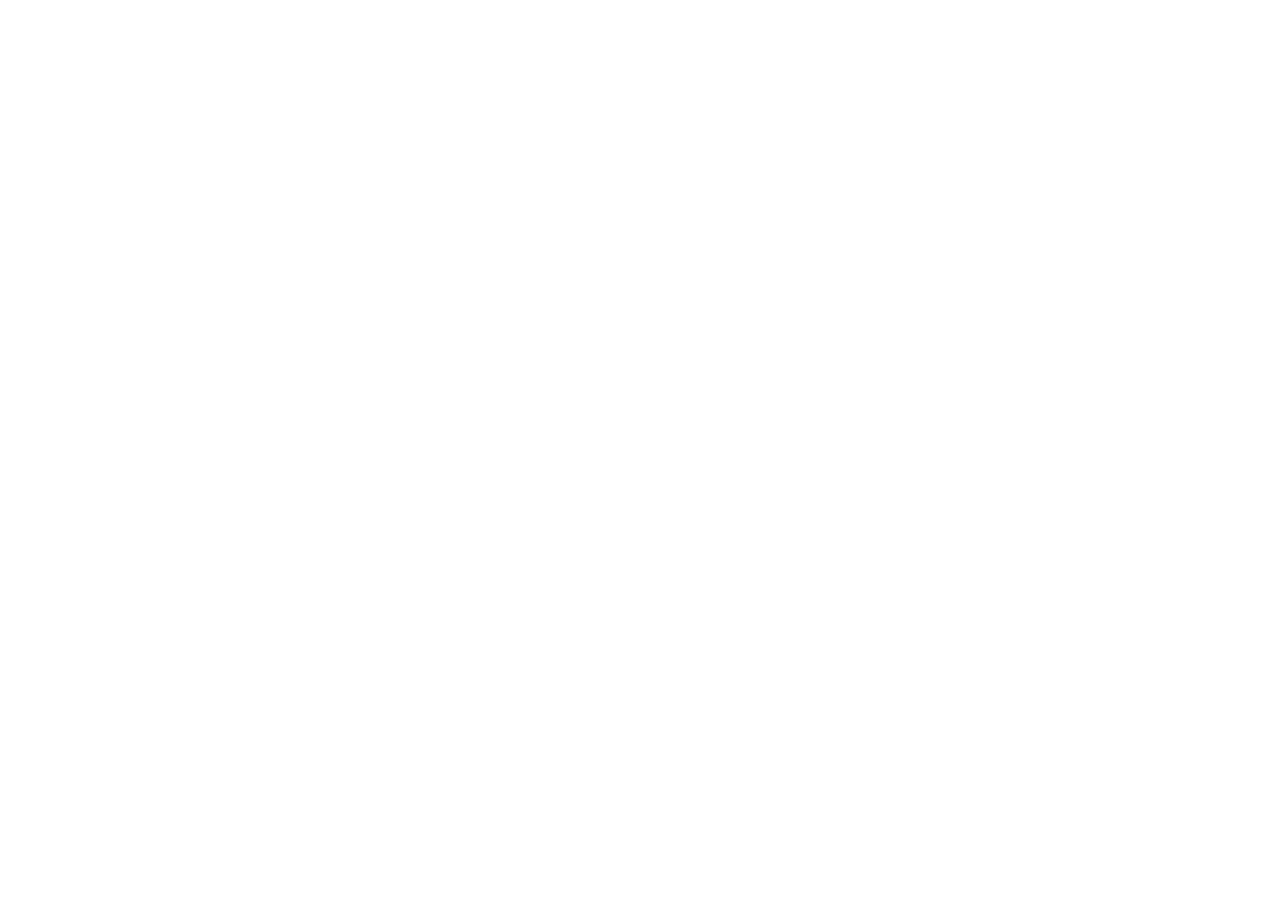
==== index.html @ f805158b "Add files via upload" ====
<!DOCTYPE html>
<html lang="en">

<head>
    <meta charset="UTF-8">
    <meta name="viewport" content="width=device-width, initial-scale=1.0">
    <title>Neel's Paradise</title>
	<link rel="shortcut icon" type="image/png" href="BIN/PNG/TS.png">
    <!-- CSS File -->
    <link rel="stylesheet" href="styles.css">
    <!-- Bootstrap Icons -->
    <link rel="stylesheet" href="https://cdn.jsdelivr.net/npm/bootstrap-icons@1.11.3/font/bootstrap-icons.min.css">
</head>

<body>
    <video autoplay loop muted>
        <source src="BIN/BGV.mp4">
    </video>
    <nav class="navbar">
        <div class="container">
            <a href="#" class="logo">Neel's Paradise</a>
            <ul>
                <li><a href="index.html">Home</a></li>
                <li><a href="https://github.com/neel0210">Github</a></li>
                <li><a href="BIN/CV.html">CV</a></li>
                <li><a href="https://neel0210.github.io/">Downloads</a></li>
            </ul>
        </div>
    </nav>

    <main class="container">
        <div class="page-content">
            <div class="inner-content">
                <h1 class="heading">Neel0210</h1>
                <p></p>
                <div class="buttons">
                    <a href="https://www.instagram.com/neel_0210/">Instagram</a>
                    <a href="projects.html">Projects</a>
                </div>
            </div>
        </div>
    </main>
</body>

</html>
---- styles.css ----
/* Font Family  */
@font-face { font-family: 'AngryBirds'; src: url('BIN/fonts/angrybirds-regular.ttf') format('truetype');}
@font-face { font-family: 'naruto'; src: url('BIN/fonts/naruto.ttf') format('truetype');}


*, ::before, ::after {
    margin: 0;
    padding: 0;
    transition: .3s;
    box-sizing: border-box;
    color: #fff;
}

video {
    position: absolute;
    left: 0;
    top: 0;
    height: 100%;
    width: 100%;
    object-fit: cover;
    pointer-events: none;
    z-index: -1;
    transition: 1s;
}

.container {
    max-width: 950px;
    margin: auto;
}

.navbar {
    padding: 12px 10px;
}

.navbar .container {
    display: flex;
    justify-content: space-between;
    align-items: center;
}

.navbar .logo {
	font-family: 'AngryBirds', sans-serif;
    text-decoration: none;
    font-size: 2rem;
}

.navbar ul {
    list-style-type: none;
    display: flex;
}

.navbar ul a {
    display: block;
    text-decoration: none;
    margin: 0 10px;
    padding: 8px 16px;
    font-family: 'AngryBirds', sans-serif;
    position: relative;
}

.navbar ul:has(a:hover) a:not(:hover) {
    filter: blur(10px);
}

.page-content {
    text-align: center;
    margin-top: 12rem;
    padding: 0 10px;
}

.page-content .inner-content .heading {
    font-size: 16rem;
    font-family: 'AngryBirds', sans-serif;
}

.page-content .inner-content p {
    font-family: 'AngryBirds', sans-serif;
}

.page-content .buttons {
    display: flex;
    justify-content: center;
    margin-top: 20px;
}

.page-content .buttons a {
    display: block;
    font-family: 'AngryBirds', sans-serif;
    text-decoration: none;
    margin: 0 16px;
    padding: 10px 12px;
    border-radius: 6px;
    font-size: 13px;
    min-width: 120px;
    text-align: center;
    position: relative;
    backdrop-filter: blur(60px);
    overflow: hidden;
    z-index: 1;
    border: 1px solid #ffffff1e;
}

.page-content .buttons a.active {
    background-color: #e1340d;
}

.page-content .buttons a.active:hover {
    box-shadow: 0 0 40px rgb(253, 2, 2);
}

.page-content .buttons a:nth-child(2)::before {
    content: '';
    position: absolute;
    left: -100%;
    top: 0;
    width: 100%;
    height: 100%;
    background: linear-gradient(40deg, #ffffff00, #ffffff20, #ffffff00);
    z-index: -1;
}

.page-content .buttons a:nth-child(2):hover::before { 
    left: 100%;
}

.page-content .buttons a:nth-child(2):hover {
    transition-delay: .3s;
    box-shadow: 0 0 40px rgb(238, 5, 5);
    background-color: #ff310c;
}

.page-content .social-links {
    margin-top: 6rem;
    display: flex;
    justify-content: center;
}

.page-content .social-links a {
    display: block;
    height: 40px;
    width: 40px;
    margin: 0 10px;
    border-radius: 99px;
    display: flex;
    justify-content: center;
    align-items: center;
    text-decoration: none;
    backdrop-filter: blur(160px);
    background: #c624f71e;
    overflow: hidden;
    position: relative;
    z-index: 1;
}

.page-content .social-links a::after {
    content: '';
    position: absolute;
    left: 0;
    bottom: 0;
    width: 100%;
    height: 0%;
    background: #f15405;
    z-index: -1;
}

.page-content .social-links a:hover::after { 
    height: 100%;
}

.container {
    display: flex;
    justify-content: space-between;
}

.card {
    font-family: 'naruto', sans-serif;
    font-size: 13px;
    width: 225px;
    height: 245px;
    background: rgba(0, 0, 0, 0.5);
    backdrop-filter: blur(5px);
    border-radius: 10px;
    overflow: hidden;
	position: relative;
    padding: 20px;
    box-sizing: border-box;
	transition: width 0.3s ease-in-out;
    display: block;
    flex-direction: column;
    justify-content: center;
    align-items: center;
    text-align: center;
    margin: 20px;
}

h2, p {
    font-family: 'AngryBirds', sans-serif;
    font-size: 15px;
	color: #fff;
    margin: 0;
}

.content {
    width: 100%;
    height: 100%;
    position: absolute;
    top: 0;
    left: 0;
    background-color: rgba(0, 0, 0, 0.7); /* Semi-transparent background color */
    padding: 20px;
    box-sizing: border-box;
    opacity: 0; /* Initially hide content */
    transition: opacity 0.3s ease-in-out; /* Add transition for smooth opacity change */
}

.card:hover {
    transform: scale(1.05);
	width: 155px;
}

.card:hover .content {
    opacity: 1;
}

.row {
    display: flex;
    justify-content: space-between;
    flex-wrap: wrap;
}

.round-image {
    width: 85%;
    height: auto;
    border-radius: 100%;
	object-fit: cover;
	display: block;
    margin: 0 auto 15px; /* Center the image */
	transition: transform 0.3s ease-in-out;
}

.card a {
    pointer-events: auto; /* Ensure links are clickable */
    /* other link styles... */
}

.content-container {
    height: calc(100vh - 200px); /* Adjust the height based on your navbar's height */
    overflow-y: auto; /* Enable vertical scrolling */
    padding-top: 56px; /* Adjust padding to avoid content being hidden behind the navbar */
}

@media only screen and (max-width: 768px) {
    video {
        position: absolute;
        left: 0;
        top: 0;
        height: 100%;
        width: 100%;
        object-fit: cover;
        pointer-events: none;
        z-index: -1;
        transition: 1s;
    }
    .container {
        max-width: fit-content;
        margin: auto;
        flex-direction: column;
        align-items: flex-start;
    }
    
    .navbar {
        padding: 12px 10px;
    }
    
    .navbar .container {
        display: flex;
        justify-content: space-between;
        align-items: center;
    }
    
    .navbar .logo {
        font-family: 'AngryBirds', sans-serif;
        text-decoration: none;
        font-size: 2rem;
    }
    
    .navbar ul {
        list-style-type: none;
        display: flex;
        /* flex-direction: column; */
        /* align-items: flex-start; */
    }
    
    .navbar ul a {
        display: block;
        text-decoration: none;
        margin: 10px 0;
        padding: 8px 16px;
        font-family: 'AngryBirds', sans-serif;
        position: relative;
    }
    
    .navbar ul:has(a:hover) a:not(:hover) {
        filter: blur(10px);
    }

    .navbar ul li {
        margin: 10px 0;
    }
    
    .page-content .inner-content .heading {
        font-size: 5rem;
    }
    
  }
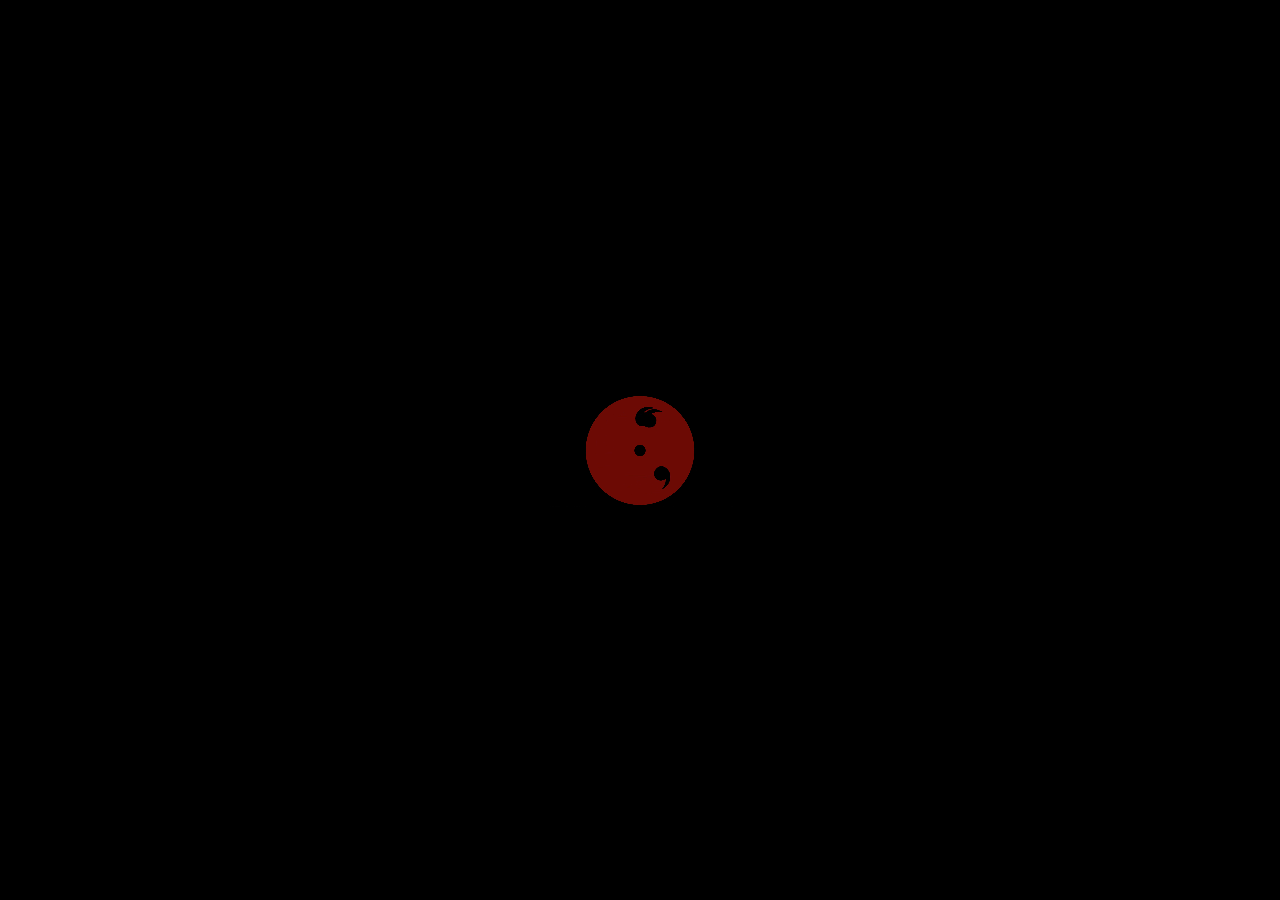
==== commit 80368ac5: "Add files via upload" ====
--- a/index.html
+++ b/index.html
@@ -4,21 +4,53 @@
 <head>
     <meta charset="UTF-8">
     <meta name="viewport" content="width=device-width, initial-scale=1.0">
-    <title>Neel's Paradise</title>
-	<link rel="shortcut icon" type="image/png" href="BIN/PNG/TS.png">
+    <title>GOKU's Paradise</title>
+    <link rel="shortcut icon" type="image/png" href="BIN/PNG/TS.png">
     <!-- CSS File -->
     <link rel="stylesheet" href="styles.css">
     <!-- Bootstrap Icons -->
     <link rel="stylesheet" href="https://cdn.jsdelivr.net/npm/bootstrap-icons@1.11.3/font/bootstrap-icons.min.css">
+    <style>
+        /* CSS for loading video */
+        .loading-gif {
+            position: fixed;
+            top: 0;
+            left: 0;
+            width: 100%;
+            height: 100%;
+            background-color: #000; /* Change background color to black */
+            display: flex;
+            justify-content: center;
+            align-items: center;
+            z-index: 9999; /* Ensure it's above other elements */
+        }
+
+        .loading-gif video {
+            width: 200px; /* Adjust the size of the loading video */
+            height: auto;
+        }
+
+        /* Hide the loading GIF after 4 seconds */
+        .hide {
+            display: none;
+        }
+    </style>
 </head>
 
 <body>
+    <!-- GIF -->
+    <div class="loading-gif">
+        <video autoplay loop muted>
+            <source src="BIN/PNG/1.mp4" type="video/mp4">
+        </video>
+    </div>
+
     <video autoplay loop muted>
         <source src="BIN/BGV.mp4">
     </video>
     <nav class="navbar">
         <div class="container">
-            <a href="#" class="logo">Neel's Paradise</a>
+            <a href="#" class="logo">GOKU's Paradise</a>
             <ul>
                 <li><a href="index.html">Home</a></li>
                 <li><a href="https://github.com/neel0210">Github</a></li>
@@ -28,7 +60,7 @@
         </div>
     </nav>
 
-    <main class="container">
+    <main class="container hide">
         <div class="page-content">
             <div class="inner-content">
                 <h1 class="heading">Neel0210</h1>
@@ -40,6 +72,14 @@
             </div>
         </div>
     </main>
+
+    <script>
+        // Wait for 4 seconds and then hide the loading GIF and show the main content
+        setTimeout(function () {
+            document.querySelector('.loading-gif').classList.add('hide');
+            document.querySelector('main').classList.remove('hide');
+        }, 2700);
+    </script>
 </body>
 
 </html>
--- a/styles.css
+++ b/styles.css
@@ -9,6 +9,20 @@
     transition: .3s;
     box-sizing: border-box;
     color: #fff;
+}
+
+.loading-gif video {
+    width: 100%; /* Adjust the width to fill the container */
+    height: 100%; /* Adjust the height to fill the container */
+    object-fit: contain; /* Ensure the entire video is visible */
+    position: absolute; /* Position the video within the container */
+    top: 50%; /* Center the video vertically */
+    left: 50%; /* Center the video horizontally */
+    transform: translate(-50%, -50%); /* Center the video precisely */
+}
+
+.hide {
+    display: none;
 }
 
 video {
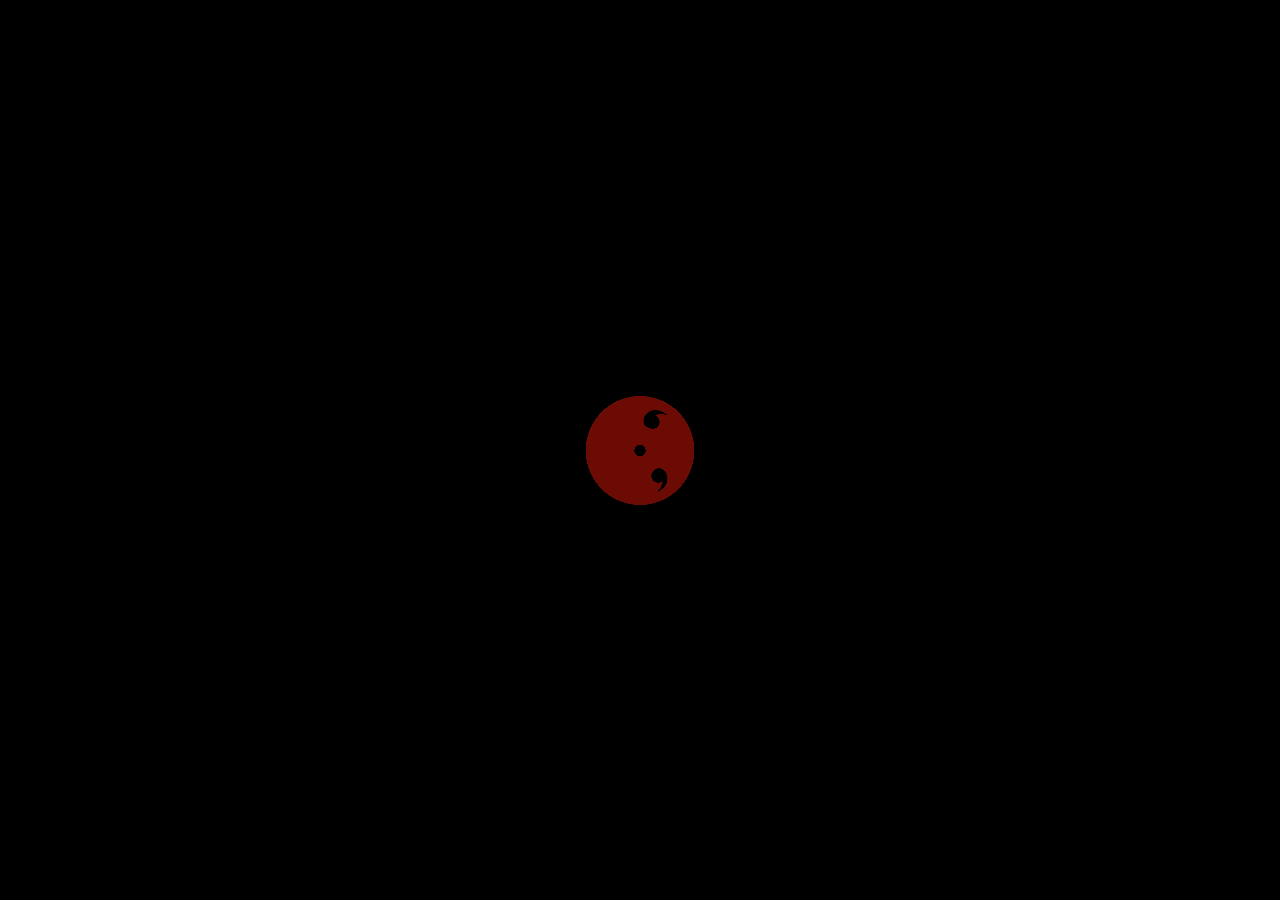
==== commit 61a18819: "Add files via upload" ====
--- a/index.html
+++ b/index.html
@@ -53,9 +53,8 @@
             <a href="#" class="logo">GOKU's Paradise</a>
             <ul>
                 <li><a href="index.html">Home</a></li>
-                <li><a href="https://github.com/neel0210">Github</a></li>
-                <li><a href="BIN/CV.html">CV</a></li>
-                <li><a href="https://neel0210.github.io/">Downloads</a></li>
+				<li><a href="#" onclick="showLoadingAndRedirect('BIN/PNG/2.mp4', 'https://github.com/neel0210')">Github</a></li>
+				<li><a href="#" onclick="showLoadingAndRedirect('BIN/PNG/2.mp4', 'https://neel0210.github.io/')">Downloads</a></li>
             </ul>
         </div>
     </nav>
@@ -66,20 +65,14 @@
                 <h1 class="heading">Neel0210</h1>
                 <p></p>
                 <div class="buttons">
-                    <a href="https://www.instagram.com/neel_0210/">Instagram</a>
-                    <a href="projects.html">Projects</a>
+                    <a href="#" onclick="showLoadingAndRedirect('BIN/PNG/2.mp4', 'https://www.instagram.com/neel_0210/')">Instagram</a>
+					<a href="#" onclick="showLoadingAndRedirect('BIN/PNG/2.mp4', 'projects.html')">Projects</a>
+					<a href="#" onclick="showLoadingAndRedirect('BIN/PNG/2.mp4', 'https://twitter.com/Neel_0210')">X</a>
                 </div>
             </div>
         </div>
     </main>
-
-    <script>
-        // Wait for 4 seconds and then hide the loading GIF and show the main content
-        setTimeout(function () {
-            document.querySelector('.loading-gif').classList.add('hide');
-            document.querySelector('main').classList.remove('hide');
-        }, 2700);
-    </script>
+	<script src="script.js"></script>
 </body>
 
 </html>
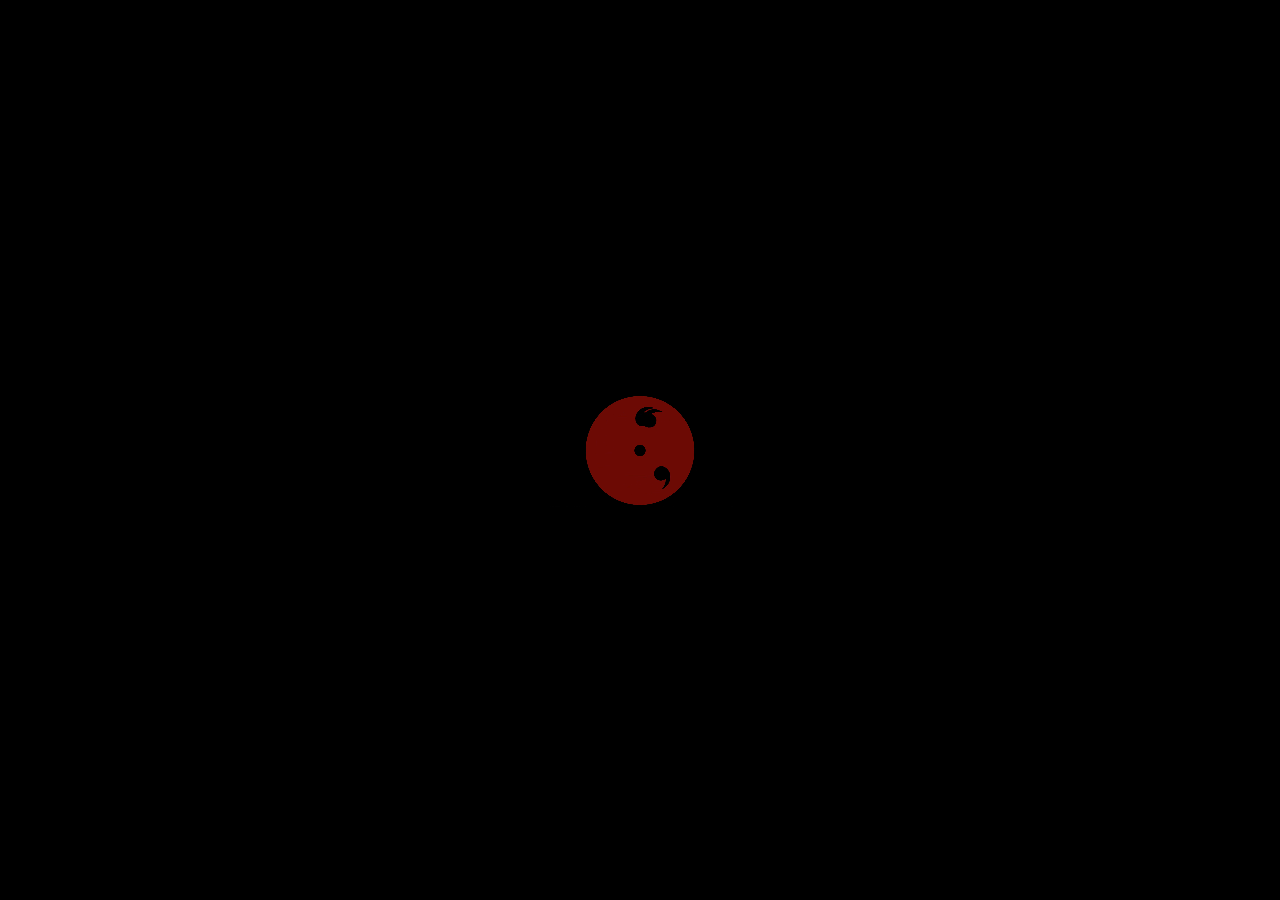
==== commit cc7fa380: "Update index.html" ====
--- a/index.html
+++ b/index.html
@@ -40,7 +40,7 @@
 <body>
     <!-- GIF -->
     <div class="loading-gif">
-        <video autoplay loop muted>
+        <video autoplay loop muted playsinline>
             <source src="BIN/PNG/1.mp4" type="video/mp4">
         </video>
     </div>
--- a/styles.css
+++ b/styles.css
@@ -11,7 +11,22 @@
     color: #fff;
 }
 
+.loading-gif {
+    position: fixed;
+    top: 0;
+    left: 0;
+    width: 100vw; /* Use viewport width */
+    height: 100vh; /* Use viewport height */
+    background-color: #000; /* Change background color to black */
+    display: flex;
+    justify-content: center;
+    align-items: center;
+    z-index: 9999; /* Ensure it's above other elements */
+}
+
 .loading-gif video {
+	max-width: 100%;
+	max-height: 100%;
     width: 100%; /* Adjust the width to fill the container */
     height: 100%; /* Adjust the height to fill the container */
     object-fit: contain; /* Ensure the entire video is visible */
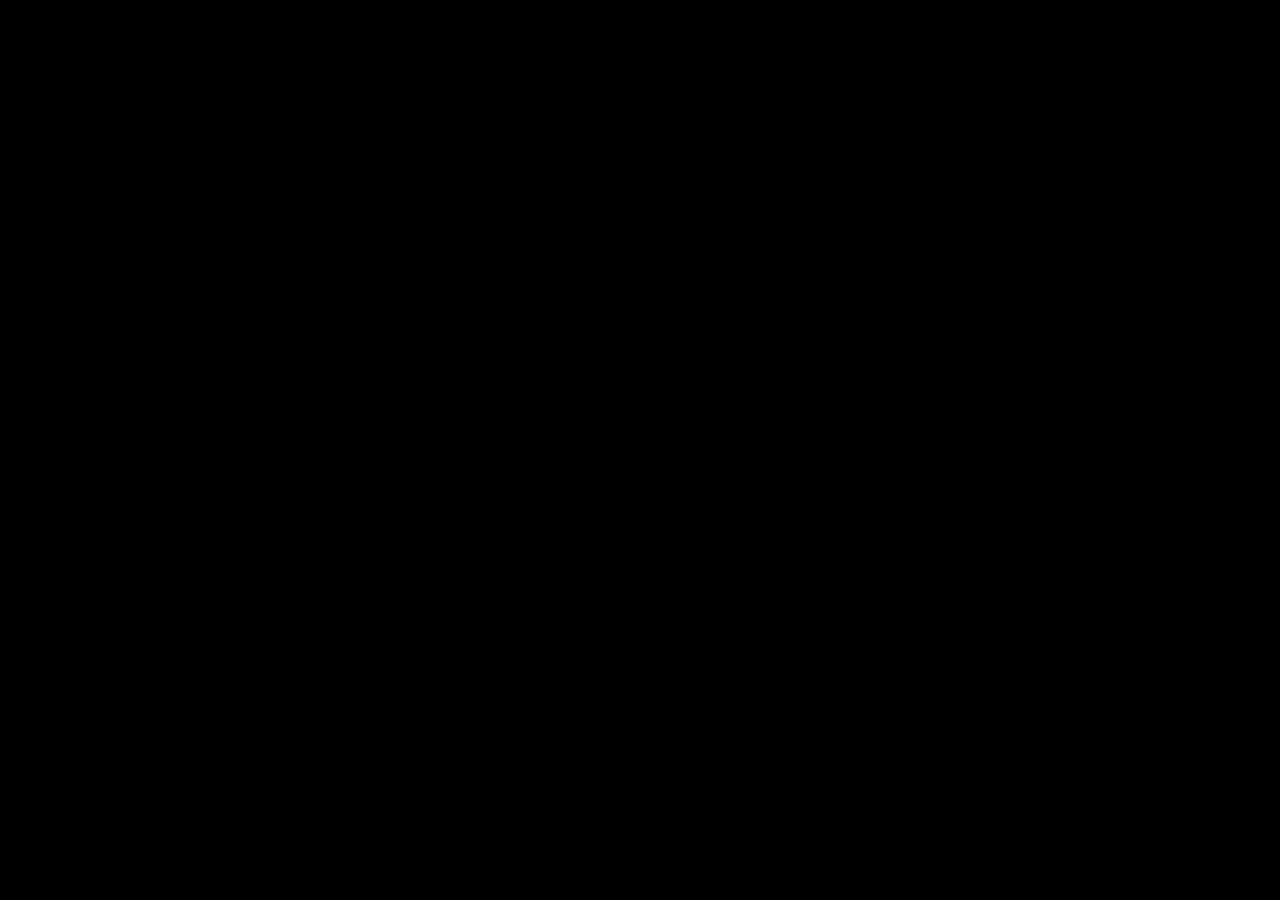
==== commit 1afaa7dc: "Update index.html" ====
--- a/index.html
+++ b/index.html
@@ -45,9 +45,11 @@
         </video>
     </div>
 
-    <video autoplay loop muted>
-        <source src="BIN/BGV.mp4">
+    <div class="loading-gif" id="loadingGif">
+    <video id="backgroundVideo" loop muted playsinline>
+        <source src="BIN/BGV.mp4" type="video/mp4">
     </video>
+</div>
     <nav class="navbar">
         <div class="container">
             <a href="#" class="logo">GOKU's Paradise</a>
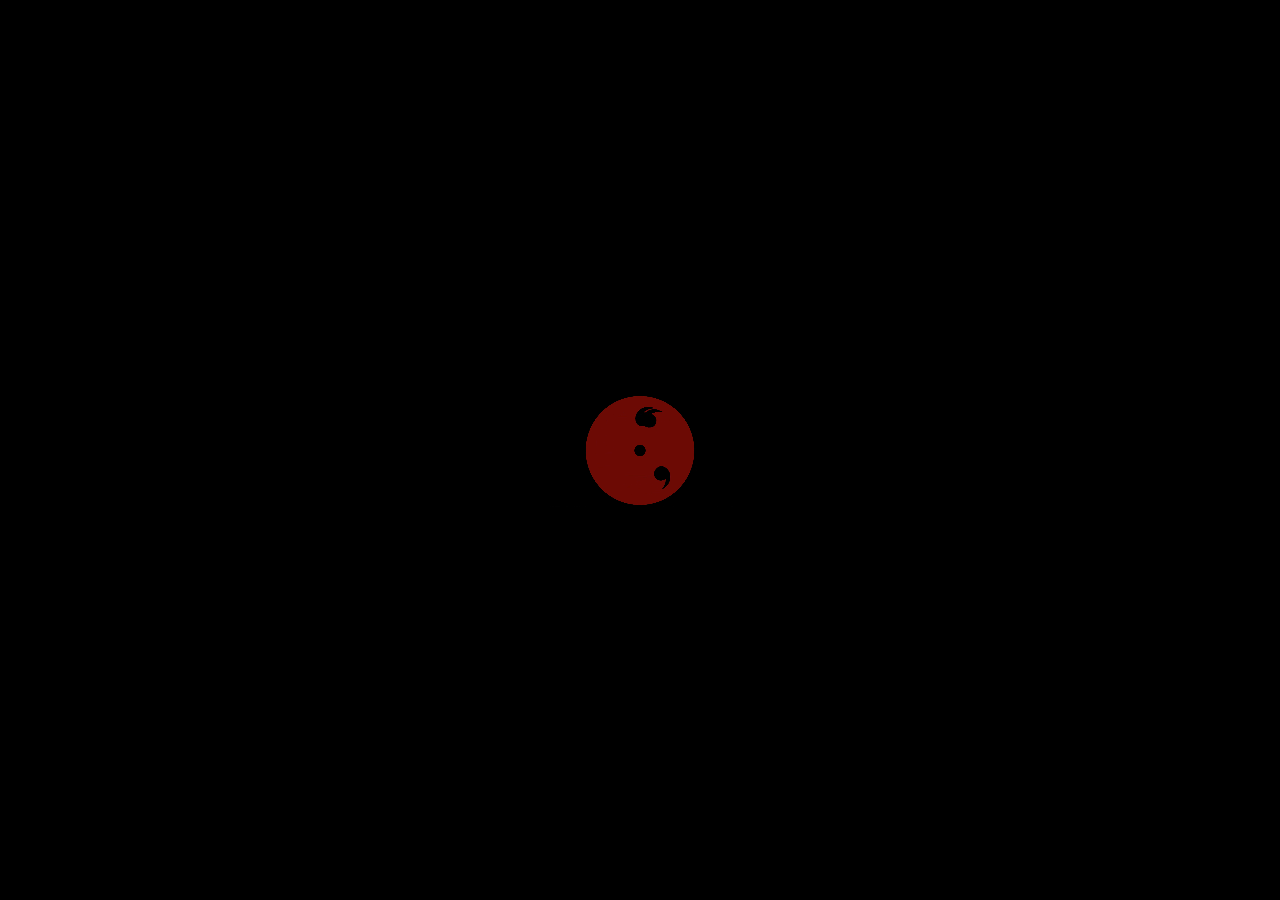
==== commit 25fb3979: "Add files via upload" ====
--- a/index.html
+++ b/index.html
@@ -40,16 +40,14 @@
 <body>
     <!-- GIF -->
     <div class="loading-gif">
-        <video autoplay loop muted playsinline>
+        <video autoplay loop muted>
             <source src="BIN/PNG/1.mp4" type="video/mp4">
         </video>
     </div>
 
-    <div class="loading-gif" id="loadingGif">
-    <video id="backgroundVideo" loop muted playsinline>
-        <source src="BIN/BGV.mp4" type="video/mp4">
+    <video autoplay loop muted>
+        <source src="BIN/BGV.mp4">
     </video>
-</div>
     <nav class="navbar">
         <div class="container">
             <a href="#" class="logo">GOKU's Paradise</a>
--- a/styles.css
+++ b/styles.css
@@ -11,22 +11,7 @@
     color: #fff;
 }
 
-.loading-gif {
-    position: fixed;
-    top: 0;
-    left: 0;
-    width: 100vw; /* Use viewport width */
-    height: 100vh; /* Use viewport height */
-    background-color: #000; /* Change background color to black */
-    display: flex;
-    justify-content: center;
-    align-items: center;
-    z-index: 9999; /* Ensure it's above other elements */
-}
-
 .loading-gif video {
-	max-width: 100%;
-	max-height: 100%;
     width: 100%; /* Adjust the width to fill the container */
     height: 100%; /* Adjust the height to fill the container */
     object-fit: contain; /* Ensure the entire video is visible */
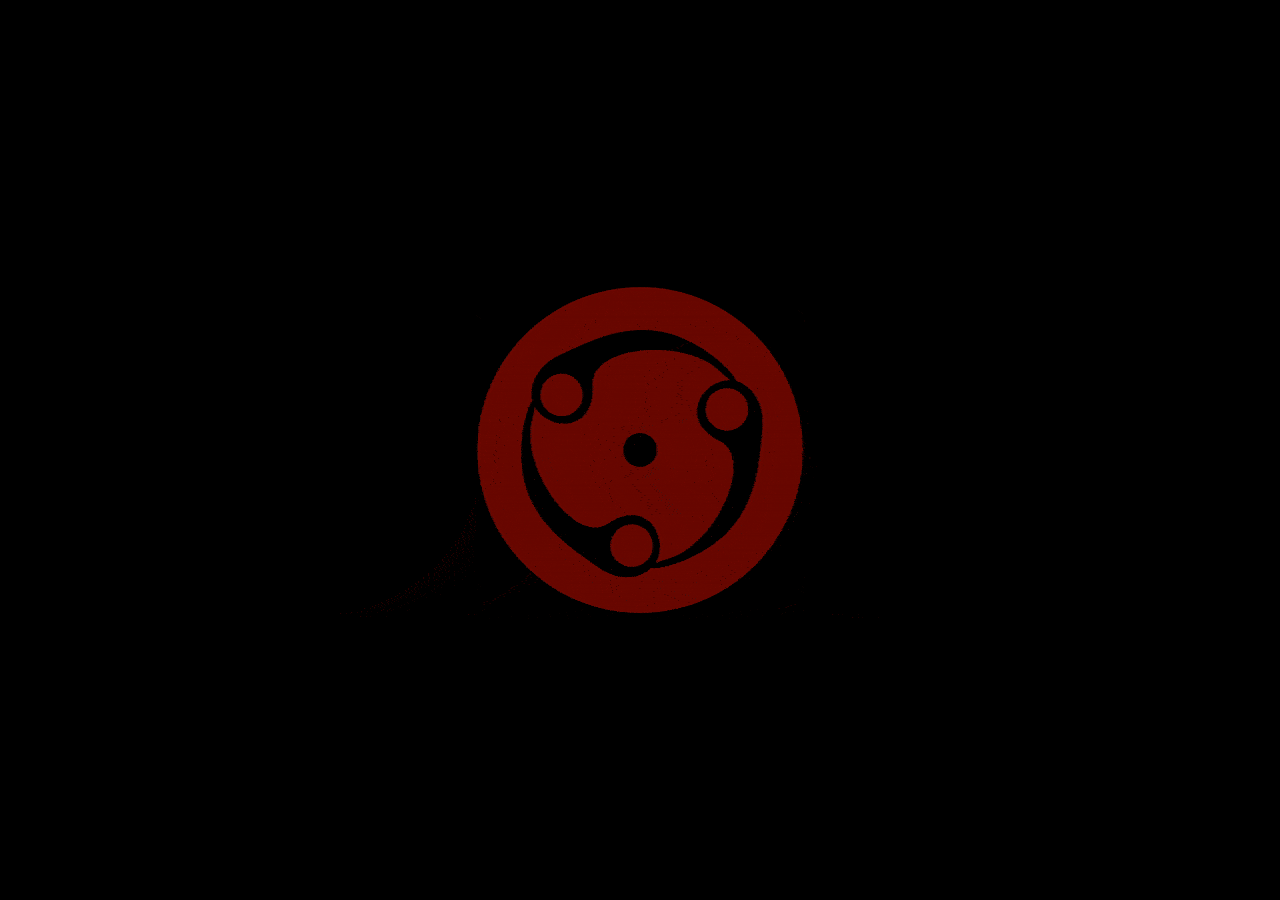
==== commit f1040796: "Add files via upload" ====
--- a/index.html
+++ b/index.html
@@ -39,13 +39,11 @@
 
 <body>
     <!-- GIF -->
-    <div class="loading-gif">
-        <video autoplay loop muted>
-            <source src="BIN/PNG/1.mp4" type="video/mp4">
-        </video>
-    </div>
+	<div class="loading-gif">
+		<img src="BIN/PNG/2.gif" alt="Loading GIF" class="responsive-gif">
+	</div>
 
-    <video autoplay loop muted>
+    <video autoplay loop muted playsinline>
         <source src="BIN/BGV.mp4">
     </video>
     <nav class="navbar">
@@ -53,8 +51,8 @@
             <a href="#" class="logo">GOKU's Paradise</a>
             <ul>
                 <li><a href="index.html">Home</a></li>
-				<li><a href="#" onclick="showLoadingAndRedirect('BIN/PNG/2.mp4', 'https://github.com/neel0210')">Github</a></li>
-				<li><a href="#" onclick="showLoadingAndRedirect('BIN/PNG/2.mp4', 'https://neel0210.github.io/')">Downloads</a></li>
+				<li><a href="#" onclick="showLoadingAndRedirect('BIN/PNG/2.gif', 'https://github.com/neel0210')">Github</a></li>
+				<li><a href="#" onclick="showLoadingAndRedirect('BIN/PNG/2.gif', 'https://neel0210.github.io/')">Downloads</a></li>
             </ul>
         </div>
     </nav>
@@ -65,9 +63,9 @@
                 <h1 class="heading">Neel0210</h1>
                 <p></p>
                 <div class="buttons">
-                    <a href="#" onclick="showLoadingAndRedirect('BIN/PNG/2.mp4', 'https://www.instagram.com/neel_0210/')">Instagram</a>
-					<a href="#" onclick="showLoadingAndRedirect('BIN/PNG/2.mp4', 'projects.html')">Projects</a>
-					<a href="#" onclick="showLoadingAndRedirect('BIN/PNG/2.mp4', 'https://twitter.com/Neel_0210')">X</a>
+                    <a href="#" onclick="showLoadingAndRedirect('BIN/PNG/2.gif', 'https://www.instagram.com/neel_0210/')">Instagram</a>
+					<a href="#" onclick="showLoadingAndRedirect('BIN/PNG/2.gif', 'projects.html')">Projects</a>
+					<a href="#" onclick="showLoadingAndRedirect('BIN/PNG/2.gif', 'https://twitter.com/Neel_0210')">X</a>
                 </div>
             </div>
         </div>
--- a/styles.css
+++ b/styles.css
@@ -1,7 +1,13 @@
 /* Font Family  */
-@font-face { font-family: 'AngryBirds'; src: url('BIN/fonts/angrybirds-regular.ttf') format('truetype');}
-@font-face { font-family: 'naruto'; src: url('BIN/fonts/naruto.ttf') format('truetype');}
-
+@font-face {
+    font-family: 'AngryBirds';
+    src: url('BIN/fonts/angrybirds-regular.ttf') format('truetype');
+}
+
+@font-face {
+    font-family: 'naruto';
+    src: url('BIN/fonts/naruto.ttf') format('truetype');
+}
 
 *, ::before, ::after {
     margin: 0;
@@ -11,14 +17,79 @@
     color: #fff;
 }
 
+/* Adjust layout for smaller screens */
+@media only screen and (max-width: 768px) {
+    .container {
+        max-width: 90%;
+        margin: auto;
+    }
+    
+    .navbar {
+        padding: 10px;
+    }
+    
+    .navbar .logo {
+        font-size: 1.5rem;
+    }
+    
+    .navbar ul {
+        flex-direction: column;
+        align-items: center;
+    }
+    
+    .navbar ul a {
+        margin: 5px 0;
+    }
+
+    .page-content .inner-content .heading {
+        font-size: 8rem;
+    }
+
+    .page-content .buttons {
+        display: flex;
+        flex-wrap: wrap;
+        justify-content: center;
+    }
+
+    .page-content .buttons a {
+        margin: 5px;
+    }
+
+    .page-content .social-links {
+        margin-top: 3rem;
+    }
+
+    .page-content .social-links a {
+        margin: 0 5px;
+    }
+
+    .card {
+        width: calc(50% - 40px);
+        margin: 20px 0;
+    }
+
+    .card:hover {
+        transform: scale(1.05);
+    }
+
+    .round-image {
+        width: 80%;
+    }
+}
+
+.responsive-gif {
+    max-width: 100%;
+    height: auto;
+}
+
 .loading-gif video {
-    width: 100%; /* Adjust the width to fill the container */
-    height: 100%; /* Adjust the height to fill the container */
-    object-fit: contain; /* Ensure the entire video is visible */
-    position: absolute; /* Position the video within the container */
-    top: 50%; /* Center the video vertically */
-    left: 50%; /* Center the video horizontally */
-    transform: translate(-50%, -50%); /* Center the video precisely */
+    width: 100%;
+    height: 100%;
+    object-fit: contain;
+    position: absolute;
+    top: 50%;
+    left: 50%;
+    transform: translate(-50%, -50%);
 }
 
 .hide {
@@ -53,7 +124,7 @@
 }
 
 .navbar .logo {
-	font-family: 'AngryBirds', sans-serif;
+    font-family: 'AngryBirds', sans-serif;
     text-decoration: none;
     font-size: 2rem;
 }
@@ -92,7 +163,7 @@
 }
 
 .page-content .buttons {
-    display: flex;
+    display: ruby-text;
     justify-content: center;
     margin-top: 20px;
 }
@@ -195,10 +266,10 @@
     backdrop-filter: blur(5px);
     border-radius: 10px;
     overflow: hidden;
-	position: relative;
+    position: relative;
     padding: 20px;
     box-sizing: border-box;
-	transition: width 0.3s ease-in-out;
+    transition: width 0.3s ease-in-out;
     display: block;
     flex-direction: column;
     justify-content: center;
@@ -210,7 +281,7 @@
 h2, p {
     font-family: 'AngryBirds', sans-serif;
     font-size: 15px;
-	color: #fff;
+    color: #fff;
     margin: 0;
 }
 
@@ -229,7 +300,7 @@
 
 .card:hover {
     transform: scale(1.05);
-	width: 155px;
+    width: 155px;
 }
 
 .card:hover .content {
@@ -246,15 +317,14 @@
     width: 85%;
     height: auto;
     border-radius: 100%;
-	object-fit: cover;
-	display: block;
+    object-fit: cover;
+    display: block;
     margin: 0 auto 15px; /* Center the image */
-	transition: transform 0.3s ease-in-out;
+    transition: transform 0.3s ease-in-out;
 }
 
 .card a {
     pointer-events: auto; /* Ensure links are clickable */
-    /* other link styles... */
 }
 
 .content-container {
@@ -262,68 +332,3 @@
     overflow-y: auto; /* Enable vertical scrolling */
     padding-top: 56px; /* Adjust padding to avoid content being hidden behind the navbar */
 }
-
-@media only screen and (max-width: 768px) {
-    video {
-        position: absolute;
-        left: 0;
-        top: 0;
-        height: 100%;
-        width: 100%;
-        object-fit: cover;
-        pointer-events: none;
-        z-index: -1;
-        transition: 1s;
-    }
-    .container {
-        max-width: fit-content;
-        margin: auto;
-        flex-direction: column;
-        align-items: flex-start;
-    }
-    
-    .navbar {
-        padding: 12px 10px;
-    }
-    
-    .navbar .container {
-        display: flex;
-        justify-content: space-between;
-        align-items: center;
-    }
-    
-    .navbar .logo {
-        font-family: 'AngryBirds', sans-serif;
-        text-decoration: none;
-        font-size: 2rem;
-    }
-    
-    .navbar ul {
-        list-style-type: none;
-        display: flex;
-        /* flex-direction: column; */
-        /* align-items: flex-start; */
-    }
-    
-    .navbar ul a {
-        display: block;
-        text-decoration: none;
-        margin: 10px 0;
-        padding: 8px 16px;
-        font-family: 'AngryBirds', sans-serif;
-        position: relative;
-    }
-    
-    .navbar ul:has(a:hover) a:not(:hover) {
-        filter: blur(10px);
-    }
-
-    .navbar ul li {
-        margin: 10px 0;
-    }
-    
-    .page-content .inner-content .heading {
-        font-size: 5rem;
-    }
-    
-  }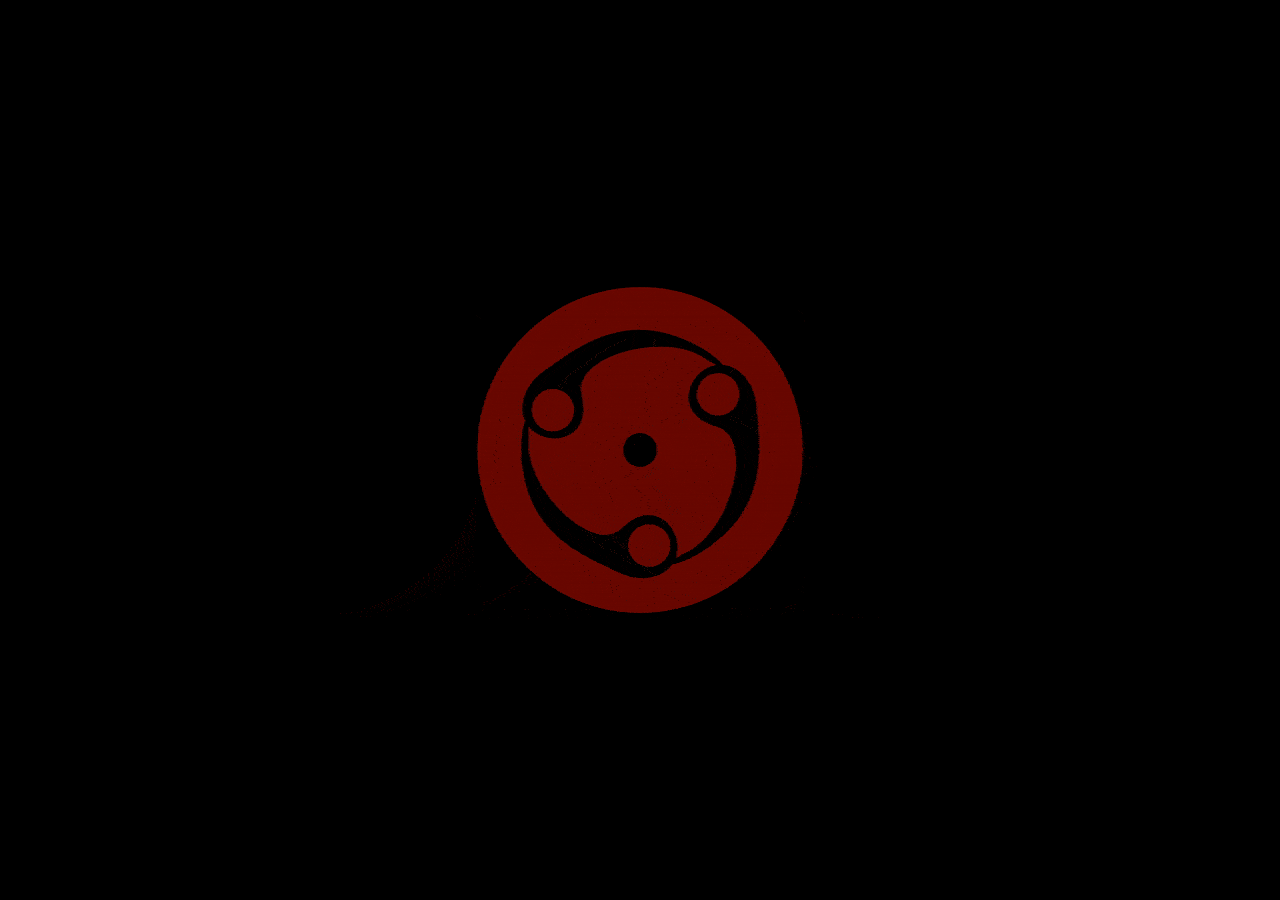
==== commit 2cbec5eb: "Add files via upload" ====
--- a/index.html
+++ b/index.html
@@ -1,6 +1,5 @@
 <!DOCTYPE html>
 <html lang="en">
-
 <head>
     <meta charset="UTF-8">
     <meta name="viewport" content="width=device-width, initial-scale=1.0">
@@ -10,49 +9,26 @@
     <link rel="stylesheet" href="styles.css">
     <!-- Bootstrap Icons -->
     <link rel="stylesheet" href="https://cdn.jsdelivr.net/npm/bootstrap-icons@1.11.3/font/bootstrap-icons.min.css">
-    <style>
-        /* CSS for loading video */
-        .loading-gif {
-            position: fixed;
-            top: 0;
-            left: 0;
-            width: 100%;
-            height: 100%;
-            background-color: #000; /* Change background color to black */
-            display: flex;
-            justify-content: center;
-            align-items: center;
-            z-index: 9999; /* Ensure it's above other elements */
-        }
-
-        .loading-gif video {
-            width: 200px; /* Adjust the size of the loading video */
-            height: auto;
-        }
-
-        /* Hide the loading GIF after 4 seconds */
-        .hide {
-            display: none;
-        }
-    </style>
 </head>
-
 <body>
     <!-- GIF -->
-	<div class="loading-gif">
-		<img src="BIN/PNG/2.gif" alt="Loading GIF" class="responsive-gif">
-	</div>
+    <div class="loading-gif">
+        <img src="BIN/PNG/2.gif" alt="Loading GIF" class="responsive-gif">
+    </div>
 
-    <video autoplay loop muted playsinline>
+    <video autoplay loop muted playsinline class="responsive-video">
         <source src="BIN/BGV.mp4">
     </video>
+
     <nav class="navbar">
         <div class="container">
             <a href="#" class="logo">GOKU's Paradise</a>
-            <ul>
+            <input type="checkbox" id="menu-toggle" class="menu-toggle">
+            <label for="menu-toggle" class="menu-icon"><i class="bi bi-list"></i></label>
+            <ul class="menu">
                 <li><a href="index.html">Home</a></li>
-				<li><a href="#" onclick="showLoadingAndRedirect('BIN/PNG/2.gif', 'https://github.com/neel0210')">Github</a></li>
-				<li><a href="#" onclick="showLoadingAndRedirect('BIN/PNG/2.gif', 'https://neel0210.github.io/')">Downloads</a></li>
+                <li><a href="#" onclick="showLoadingAndRedirect('BIN/PNG/2.gif', 'https://github.com/neel0210')">Github</a></li>
+                <li><a href="#" onclick="showLoadingAndRedirect('BIN/PNG/2.gif', 'https://neel0210.github.io/')">Downloads</a></li>
             </ul>
         </div>
     </nav>
@@ -64,13 +40,12 @@
                 <p></p>
                 <div class="buttons">
                     <a href="#" onclick="showLoadingAndRedirect('BIN/PNG/2.gif', 'https://www.instagram.com/neel_0210/')">Instagram</a>
-					<a href="#" onclick="showLoadingAndRedirect('BIN/PNG/2.gif', 'projects.html')">Projects</a>
-					<a href="#" onclick="showLoadingAndRedirect('BIN/PNG/2.gif', 'https://twitter.com/Neel_0210')">X</a>
+                    <a href="#" onclick="showLoadingAndRedirect('BIN/PNG/2.gif', 'projects.html')">Projects</a>
+                    <a href="#" onclick="showLoadingAndRedirect('BIN/PNG/2.gif', 'https://twitter.com/Neel_0210')">X</a>
                 </div>
             </div>
         </div>
     </main>
-	<script src="script.js"></script>
+    <script src="script.js"></script>
 </body>
-
 </html>
--- a/styles.css
+++ b/styles.css
@@ -1,4 +1,4 @@
-/* Font Family  */
+/* Font Family */
 @font-face {
     font-family: 'AngryBirds';
     src: url('BIN/fonts/angrybirds-regular.ttf') format('truetype');
@@ -9,7 +9,9 @@
     src: url('BIN/fonts/naruto.ttf') format('truetype');
 }
 
-*, ::before, ::after {
+*,
+*::before,
+*::after {
     margin: 0;
     padding: 0;
     transition: .3s;
@@ -20,60 +22,58 @@
 /* Adjust layout for smaller screens */
 @media only screen and (max-width: 768px) {
     .container {
-        max-width: 90%;
+        max-width: fit-content;
         margin: auto;
-    }
-    
+        flex-direction: column;
+        align-items: flex-start;
+    }
+
     .navbar {
-        padding: 10px;
-    }
-    
+        padding: 12px 10px;
+    }
+
+    .navbar .container {
+        display: flex;
+        justify-content: space-between;
+        align-items: center;
+    }
+
     .navbar .logo {
-        font-size: 1.5rem;
-    }
-    
+        font-family: 'AngryBirds', sans-serif;
+        text-decoration: none;
+        font-size: 2rem;
+    }
+
     .navbar ul {
-        flex-direction: column;
-        align-items: center;
-    }
-    
+        list-style-type: none;
+        display: flex;
+    }
+
     .navbar ul a {
-        margin: 5px 0;
+        display: block;
+        text-decoration: none;
+        margin: 10px 0;
+        padding: 8px 16px;
+        font-family: 'AngryBirds', sans-serif;
+        position: relative;
+    }
+
+    .navbar ul:has(a:hover) a:not(:hover) {
+        filter: blur(10px);
+    }
+
+    .navbar ul li {
+        margin: 10px 0;
     }
 
     .page-content .inner-content .heading {
-        font-size: 8rem;
+        font-size: 15vw;
     }
 
     .page-content .buttons {
         display: flex;
-        flex-wrap: wrap;
         justify-content: center;
-    }
-
-    .page-content .buttons a {
-        margin: 5px;
-    }
-
-    .page-content .social-links {
-        margin-top: 3rem;
-    }
-
-    .page-content .social-links a {
-        margin: 0 5px;
-    }
-
-    .card {
-        width: calc(50% - 40px);
-        margin: 20px 0;
-    }
-
-    .card:hover {
-        transform: scale(1.05);
-    }
-
-    .round-image {
-        width: 80%;
+        margin-top: 20px;
     }
 }
 
@@ -82,14 +82,22 @@
     height: auto;
 }
 
+.loading-gif {
+    position: fixed;
+    top: 0;
+    left: 0;
+    width: 100%;
+    height: 100%;
+    background-color: #000;
+    display: flex;
+    justify-content: center;
+    align-items: center;
+    z-index: 9999;
+}
+
 .loading-gif video {
     width: 100%;
-    height: 100%;
-    object-fit: contain;
-    position: absolute;
-    top: 50%;
-    left: 50%;
-    transform: translate(-50%, -50%);
+    height: auto;
 }
 
 .hide {
@@ -100,8 +108,8 @@
     position: absolute;
     left: 0;
     top: 0;
-    height: 100%;
-    width: 100%;
+    width: 100%;
+    height: 100%;
     object-fit: cover;
     pointer-events: none;
     z-index: -1;
@@ -163,7 +171,7 @@
 }
 
 .page-content .buttons {
-    display: ruby-text;
+    display: flex;
     justify-content: center;
     margin-top: 20px;
 }
@@ -204,7 +212,7 @@
     z-index: -1;
 }
 
-.page-content .buttons a:nth-child(2):hover::before { 
+.page-content .buttons a:nth-child(2):hover::before {
     left: 100%;
 }
 
@@ -248,7 +256,7 @@
     z-index: -1;
 }
 
-.page-content .social-links a:hover::after { 
+.page-content .social-links a:hover::after {
     height: 100%;
 }
 
@@ -278,7 +286,8 @@
     margin: 20px;
 }
 
-h2, p {
+h2,
+p {
     font-family: 'AngryBirds', sans-serif;
     font-size: 15px;
     color: #fff;
@@ -291,11 +300,11 @@
     position: absolute;
     top: 0;
     left: 0;
-    background-color: rgba(0, 0, 0, 0.7); /* Semi-transparent background color */
+    background-color: rgba(0, 0, 0, 0.7);
     padding: 20px;
     box-sizing: border-box;
-    opacity: 0; /* Initially hide content */
-    transition: opacity 0.3s ease-in-out; /* Add transition for smooth opacity change */
+    opacity: 0;
+    transition: opacity 0.3s ease-in-out;
 }
 
 .card:hover {
@@ -319,16 +328,16 @@
     border-radius: 100%;
     object-fit: cover;
     display: block;
-    margin: 0 auto 15px; /* Center the image */
+    margin: 0 auto 15px;
     transition: transform 0.3s ease-in-out;
 }
 
 .card a {
-    pointer-events: auto; /* Ensure links are clickable */
+    pointer-events: auto;
 }
 
 .content-container {
-    height: calc(100vh - 200px); /* Adjust the height based on your navbar's height */
-    overflow-y: auto; /* Enable vertical scrolling */
-    padding-top: 56px; /* Adjust padding to avoid content being hidden behind the navbar */
-}
+    height: calc(100vh - 200px);
+    overflow-y: auto;
+    padding-top: 56px;
+}
